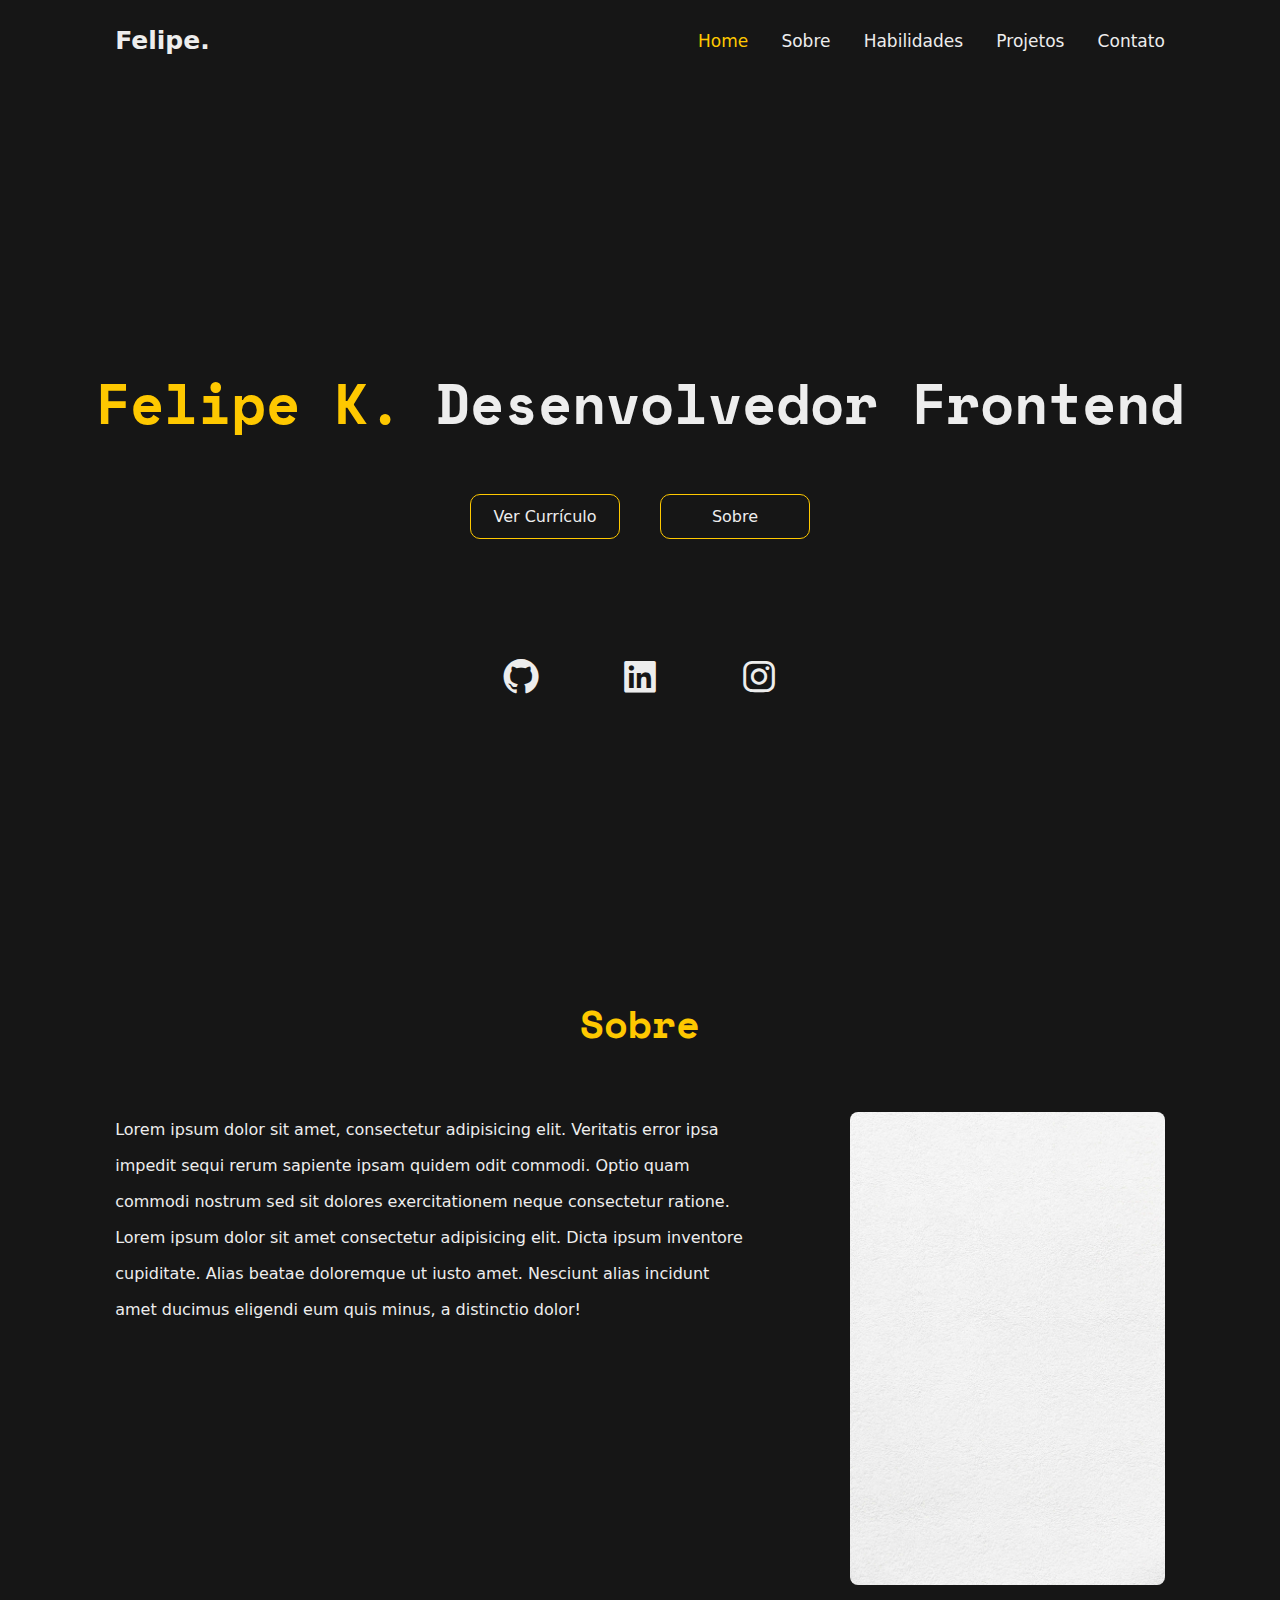
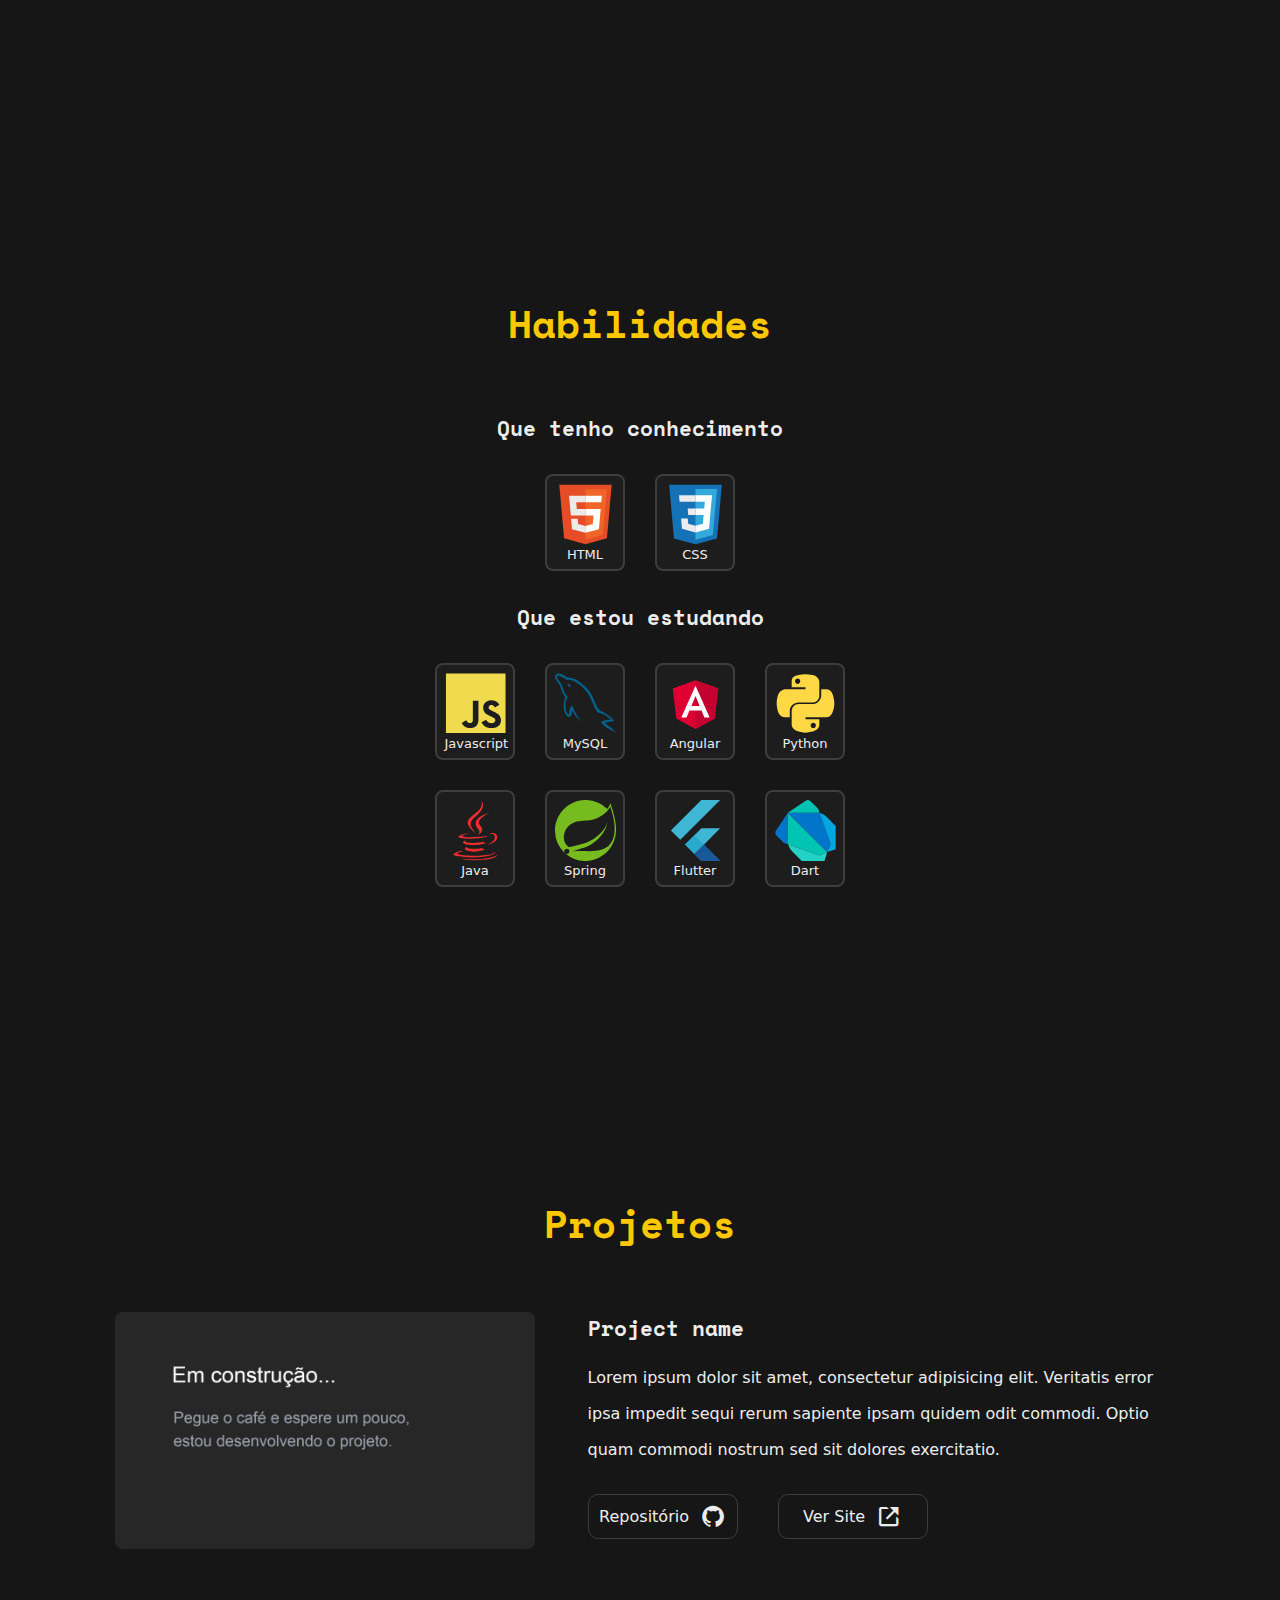
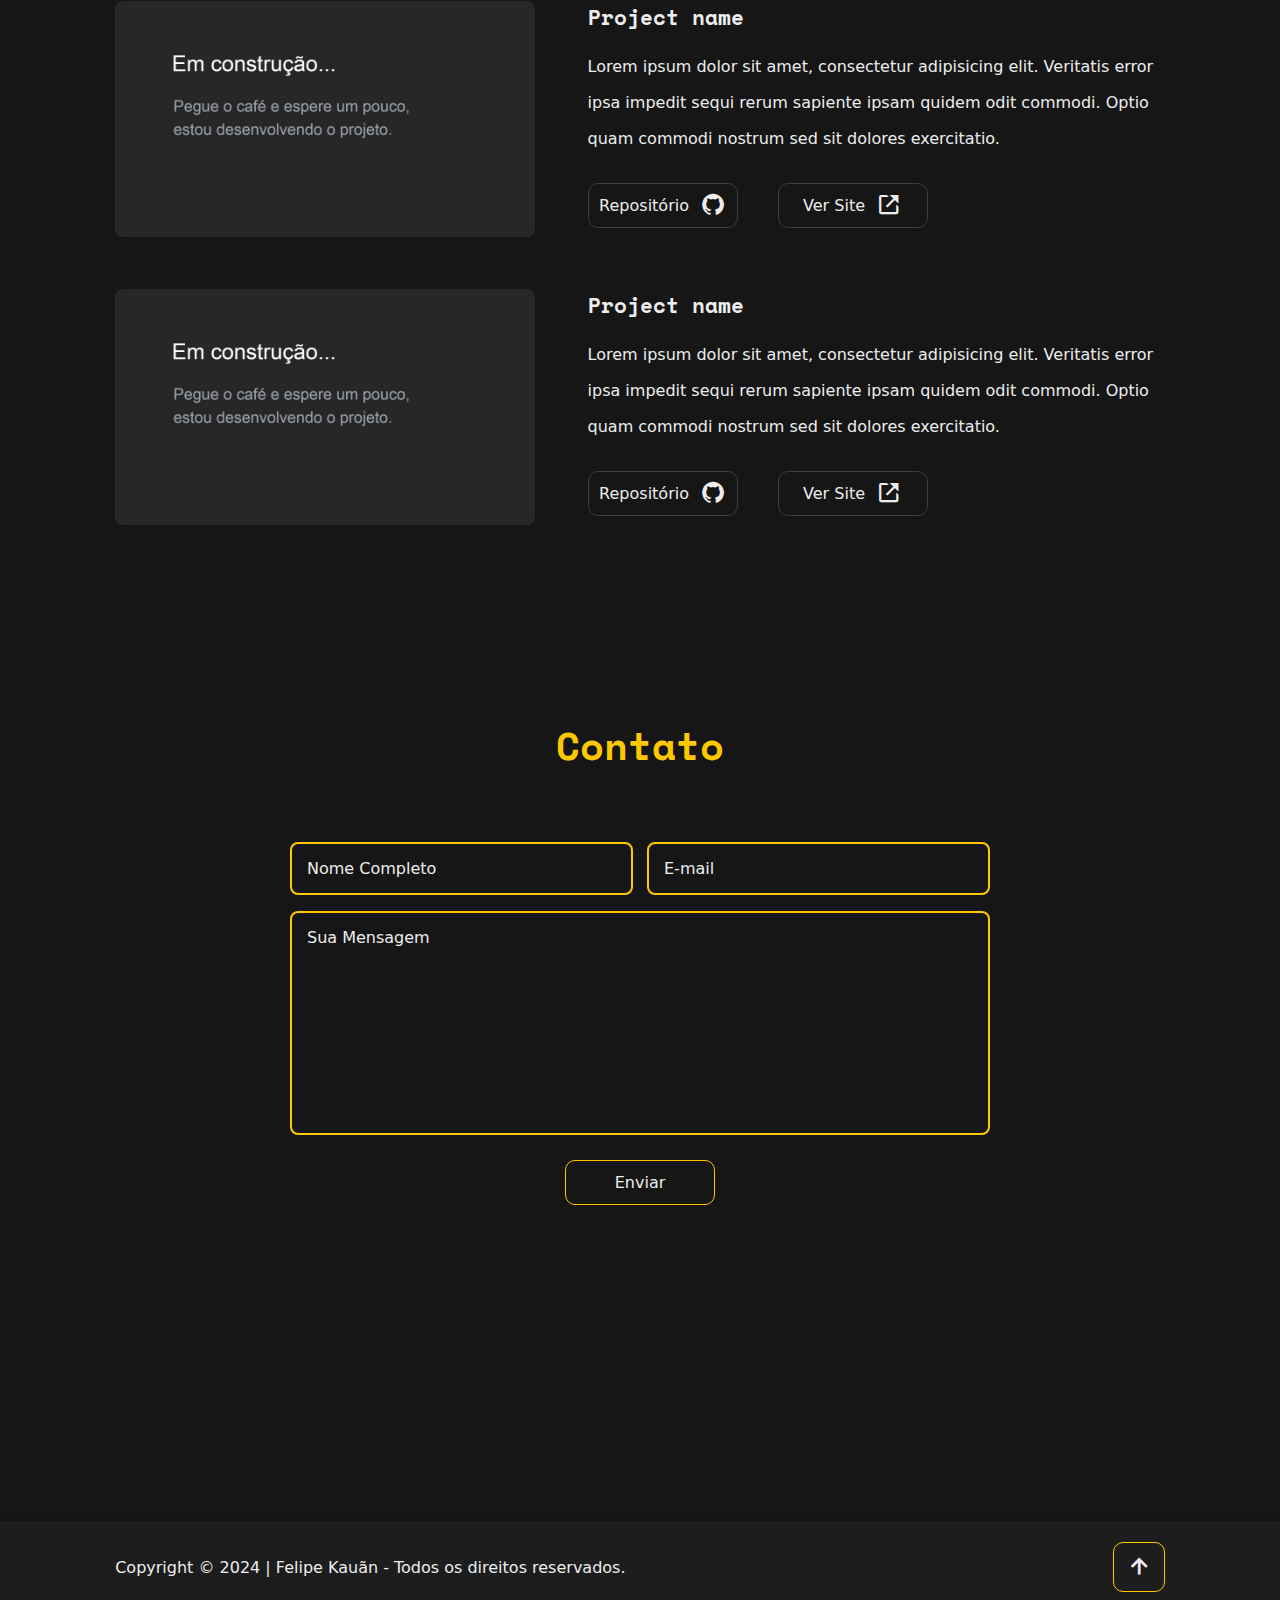
==== index.html @ ec0171f9 "I updated the projects section" ====
<!DOCTYPE html>
<html lang="pt-br">
<head>
    <meta charset="UTF-8">
    <meta name="viewport" content="width=device-width, initial-scale=1.0">
    <title>Felipe K. M. Guimarães</title>
    <link rel="stylesheet" href="styles/style.css">

    <!-- boxicons -->
    <link href='https://unpkg.com/boxicons@2.1.4/css/boxicons.min.css' rel='stylesheet'>
</head>
<body>
    <!-- header -->
    <header class="header">
        <a href="#" class="logo">Felipe.</a>

        <div class="bx bx-menu" id="menu-icon"></div>

        <nav class="navbar">
            <a href="#home" class="active">Home</a>
            <a href="#about">Sobre</a>
            <a href="#skills">Habilidades</a>
            <a href="#projects">Projetos</a>
            <a href="#contact">Contato</a>
        </nav>
    </header>

    <!-- home section -->
    <section class="home" id="home">
        <div class="home-container">          
            <h1><span>Felipe K.</span> Desenvolvedor Frontend</h1>

            <div class="btn-box">
                <a href="Currículo.pdf" class="btn" target="_blank">Ver Currículo</a>
                <a href="#about" class="btn">Sobre</a>
            </div>
        </div>

        <div class="home-sci">
            <a href="https://github.com/felipekauan1" target="_blank"><i class='bx bxl-github'></i></a>
            <a href="#"><i class='bx bxl-linkedin-square'></i></a>
            <a href="#"><i class='bx bxl-instagram'></i></a>
        </div>
    </section>

    <!-- about section -->
    <section class="about" id="about">
        <div class="about-container container">
            <h2 class="sub-title">Sobre</h2>
            <div class="about-content">
                <div class="about-text">
                    <p>Lorem ipsum dolor sit amet, consectetur adipisicing elit. Veritatis error ipsa impedit sequi rerum sapiente ipsam quidem odit commodi. Optio quam commodi nostrum sed sit dolores exercitationem neque consectetur ratione. Lorem ipsum dolor sit amet consectetur adipisicing elit. Dicta ipsum inventore cupiditate. Alias beatae doloremque ut iusto amet. Nesciunt alias incidunt amet ducimus eligendi eum quis minus, a distinctio dolor!  </p>
                </div>

                <div class="about-img">
                    <img src="images/about-img.jpg" alt="Minha Foto">
                </div>
            </div>
        </div>
    </section>

    <!-- skills section -->
    <section class="skills" id="skills">
        <div class="skills-container container">
            <h2 class="sub-title">Habilidades</h2>
            <div class="skills-content">
                <h3 class="sub-title-h3">Que tenho conhecimento</h3>
                
                <div class="skills-grid-1">
                    <div class="skills-cols">
                        <img src="icons/html5-original.svg" alt="Logo do HTML5" title="HTML5">
                        <p>HTML</p>
                    </div>

                    <div class="skills-cols">
                        <img src="icons/css3-original.svg" alt="Logo do CSS3" title="CSS3">
                        <p>CSS</p>
                    </div>
                </div>

                <h3 class="sub-title-h3">Que estou estudando</h3>

                <div class="skills-grid-2">
                    <div class="skills-cols">
                        <img src="icons/javascript-plain.svg" alt="Logo do Javascript" title="Javascript">
                        <p>Javascript</p>
                    </div>

                    <div class="skills-cols">
                        <img src="icons/mysql-original.svg" alt="Logo do MySQL" title="MySQL">
                        <p>MySQL</p>
                    </div>

                    <div class="skills-cols">
                        <img src="icons/angular-original.svg" alt="Logo do Angular" title="Angular">
                        <p>Angular</p>
                    </div>

                    <div class="skills-cols">
                        <img src="icons/python-plain.svg" alt="Logo do Python" title="Python">
                        <p>Python</p>
                    </div>

                    <div class="skills-cols">
                        <img src="icons/java-plain.svg" alt="Logo do Java" title="Java">
                        <p>Java</p>
                    </div>

                    <div class="skills-cols">
                        <img src="icons/spring-original.svg" alt="Logo do Spring" title="Spring">
                        <p>Spring</p>
                    </div>

                    <div class="skills-cols">
                        <img src="icons/flutter-original.svg" alt="Logo do Flutter" title="Flutter">
                        <p>Flutter</p>
                    </div>

                    <div class="skills-cols">
                        <img src="icons/dart-original.svg" alt="Logo do Dart" title="Dart">
                        <p>Dart</p>
                    </div>
                </div>
            </div>
        </div>
    </section>

    <!-- projects section -->
    <section class="projects" id="projects">
        <div class="projects-container container">
            <h2 class="sub-title">Projetos</h2>
            <div class="projects-content">
                <!-- project 1 -->
                <div class="project">
                    <div class="projects-img">
                        <img src="images/projects-img.jpg" alt="Imagens dos Projetos">
                    </div>

                    <div class="projects-text">
                        <h3 class="sub-title-h3">Project name</h3>

                        <p>Lorem ipsum dolor sit amet, consectetur adipisicing elit. Veritatis error ipsa impedit sequi rerum sapiente ipsam quidem odit commodi. Optio quam commodi nostrum sed sit dolores exercitatio.</p>

                        <div class="btn-box">
                            <a href="#" class="btn" target="_blank">Repositório<i class='bx bxl-github'></i></a>
                            <a href="#" class="btn">Ver Site<i class='bx bx-link-external'></i></a>
                        </div>
                    </div>
                </div>

                <!-- project 2 -->
                <div class="project">
                    <div class="projects-img">
                        <img src="images/projects-img.jpg" alt="Imagens dos Projetos">
                    </div>

                    <div class="projects-text">
                        <h3 class="sub-title-h3">Project name</h3>

                        <p>Lorem ipsum dolor sit amet, consectetur adipisicing elit. Veritatis error ipsa impedit sequi rerum sapiente ipsam quidem odit commodi. Optio quam commodi nostrum sed sit dolores exercitatio.</p>

                        <div class="btn-box">
                            <a href="#" class="btn" target="_blank">Repositório<i class='bx bxl-github'></i></a>
                            <a href="#" class="btn">Ver Site<i class='bx bx-link-external'></i></a>
                        </div>
                    </div>
                </div>

                <!-- project 3 -->
                <div class="project">
                    <div class="projects-img">
                        <img src="images/projects-img.jpg" alt="Imagens dos Projetos">
                    </div>

                    <div class="projects-text">
                        <h3 class="sub-title-h3">Project name</h3>

                        <p>Lorem ipsum dolor sit amet, consectetur adipisicing elit. Veritatis error ipsa impedit sequi rerum sapiente ipsam quidem odit commodi. Optio quam commodi nostrum sed sit dolores exercitatio.</p>

                        <div class="btn-box">
                            <a href="#" class="btn" target="_blank">Repositório<i class='bx bxl-github'></i></a>
                            <a href="#" class="btn">Ver Site<i class='bx bx-link-external'></i></a>
                        </div>
                    </div>
                </div>
            </div>
        </div>
    </section>

    <!-- contact section -->
    <section class="contact" id="contact">
        <div class="contact-container container">
            <h2 class="sub-title">Contato</h2>
            <div class="contact-content">
                <!-- form -->
                <form action="#">
                    <!-- input box -->
                    <div class="input-box">
                        <div class="input-field">
                            <input type="text" placeholder="Nome Completo" required>
                        </div>

                        <div class="input-field">
                            <input type="email" placeholder="E-mail" required>
                        </div>
                    </div>

                    <!-- text area field -->
                    <div class="textarea-field">
                        <textarea cols="30" rows="10" placeholder="Sua Mensagem" required></textarea>
                    </div>

                    <!-- btn box -->
                    <div class="btn-box">
                        <button type="submit" class="btn">Enviar</button>
                    </div>
                </form>
            </div>
        </div>
    </section>

    <!-- footer -->
    <footer class="footer">
        <div class="footer-text">
            <p>Copyright &copy; 2024 | <a href="https://github.com/felipekauan1" target="_blank">Felipe Kauãn</a> - Todos os direitos reservados.</p>
        </div>

        <div class="btn-box">
            <a href="#home" class="btn"><i class='bx bx-up-arrow-alt'></i></a>
        </div>
    </footer>

    <script src="js/script.js"></script>
</body>
</html>
---- styles/style.css ----
@import url('https://fonts.googleapis.com/css2?family=Space+Mono:ital,wght@0,400;0,700;1,400;1,700&display=swap');

* {
    margin: 0;
    padding: 0;
    box-sizing: border-box;
    text-decoration: none;
    border: none;
    outline: none;
    scroll-behavior: smooth;
    font-family: system-ui, -apple-system, BlinkMacSystemFont, 'Segoe UI', Roboto, Oxygen, Ubuntu, Cantarell, 'Open Sans', 'Helvetica Neue', sans-serif;
}

:root {
    --bg-color: #161616;
    --sc-color: #1d1d1d;
    --text-color: #ededed;
    --main-color: #fec800;
}

/* html */
html {
    font-size: 62.5%;
    overflow-x: hidden;
}

/* body */
body {
    background: var(--bg-color);
    color: var(--text-color);
}

/* header */
header {
    position: fixed;
    top: 0;
    left: 0;
    width: 100%;
    padding: 2.6rem 9%;
    background-color: var(--bg-color);
    display: flex;
    justify-content: space-between;
    align-items: center;
    z-index: 100;
}

.logo {
    font-size: 2.5rem;
    color: var(--text-color);
    font-weight: 700;
}

.navbar a {
    font-size: 1.7rem;
    color: var(--text-color);
    font-weight: 500;
    margin-left: 3rem;
}

.navbar a:hover,
.navbar a.active {
    color: var(--main-color);
}

#menu-icon {
    font-size: 3.6rem;
    color: var(--text-color);
    cursor: pointer;
    display: none;
}

section {
    min-height: 100vh;
    display: flex;
    align-items: center;
    justify-content: center;
    flex-direction: column;
    padding: 0 9%;
}

.container {
    width: 100%;
    min-height: 100vh;
    padding: 9% 0;
}

/* home section */
.home-container {
    display: flex;
    align-items: center;
    justify-content: center;
    flex-direction: column;
    gap: 5rem;
    width: 100%;
    height: 100vh;
}

.home-container h1 {
    font-size: 5.6rem;
    font-family: "Space Mono", monospace;
    font-weight: 700;
    white-space: nowrap;
}

.home-container h1 span {
    font-family: "Space Mono", monospace;
    color: var(--main-color);
}

.btn-box {
    position: relative;
    display: flex;
    justify-content: space-between;
    width: 34rem;
    height: 4.5rem;
}

.btn-box .btn {
    position: relative;
    display: inline-flex;
    justify-content: center;
    align-items: center;
    width: 15rem;
    height: 100%;
    border: 1px solid var(--main-color);
    border-radius: 1rem;
    color: var(--text-color);
    font-weight: 400;
    font-size: 1.6rem;
}

.btn-box .btn:hover {
    background: var(--main-color);
}

.home-sci {
    position: absolute;
    bottom: 22.5%;
    width: 28rem;
    display: flex;
    justify-content: space-between;
}

.home-sci a i {
    font-size: 4.2rem;
    color: var(--text-color);
}

.home-sci a i:hover {
    color: var(--main-color);
}

.sub-title {
    font-size: 3.9rem;
    font-family: "Space Mono", monospace;
    text-align: center;
    margin-bottom: 6rem;
    color: var(--main-color);
}

/* about section */
.about-container {
    height: 100vh;
}

.about-content {
    display: flex;
    justify-content: space-between;
}

.about-text {
    flex-basis: 60%;
}

.about-text p {
    font-size: 1.6rem;
    font-weight: 300;
    line-height: 3.6rem;
}

.about-img {
    flex-basis: 30%;
}

.about-img img {
    width: 100%;
    border-radius: .8rem;
}

.sub-title-h3 {
    font-family: "Space Mono", monospace;
    font-size: 2.1rem;
    font-weight: 600;
    text-align: center;
}

/* skills section */
.skills-container {
    height: 100vh;
}

.skills-content {
    display: flex;
    align-items: center;
    flex-direction: column;
    gap: 3rem;
}

.skills-grid-1 {
    display: grid;
    grid-template-columns: repeat(2, 1fr);
    gap: 3rem;
}

.skills-grid-2 {
    display: grid;
    grid-template-columns: repeat(4, 1fr);
    gap: 3rem;
}

.skills-cols {
    background: var(--sc-color);
    border: 2px solid #3d3d3d;
    border-radius: .8rem;
    width: 8rem;
    padding: .75rem;
}

.skills-cols p {
    font-size: 1.3rem;
    font-weight: 500;
    text-align: center;
}

/* projects section */
.projects-content {
    display: flex;
    align-items: center;
    flex-direction: column;
    gap: 5rem;
}

.project {
    display: flex;
    justify-content: space-between;
}

.projects-img {
    flex-basis: 40%;
}

.projects-img img {
    width: 100%;
    border-radius: .8rem;
}

.projects-text {
    flex-basis: 55%;
}

.projects-text .sub-title-h3 {
    text-align: left;
    margin-bottom: 1.6rem;
}

.projects-text p {
    font-size: 1.6rem;
    font-weight: 300;
    line-height: 3.6rem;
    margin-bottom: 2.6rem;
}

.projects-text .btn-box .btn {
    border: 1px solid #3d3d3d;
    border-radius: 1rem;
}

.projects-text .btn-box .btn:hover {
    background: var(--sc-color);
    color: var(--main-color);
}

.projects-text .btn-box i {
    font-size: 2.6rem;
    margin-left: 1.1rem;
}

/* contact section */
.contact-container {
    height: 100vh;
}

.contact-content form {
    max-width: 70rem;
    margin: 0 auto;
    text-align: center;
}

.contact-content form .input-box {
    position: relative;
    display: flex;
    justify-content: space-between;
    flex-wrap: wrap;
}

.contact-content form .input-box .input-field {
    position: relative;
    width: 49%;
    margin: .8rem 0;
}

.contact-content form .input-box .input-field input,
.contact-content form .textarea-field textarea {
    width: 100%;
    height: 100%;
    padding: 1.5rem;
    font-size: 1.6rem;
    color: var(--text-color);
    background: transparent;
    border-radius: .8rem;
    border: .2rem solid var(--main-color);
}

.contact-content form .input-box .input-field input::placeholder,
.contact-content form .textarea-field textarea::placeholder {
    color: var(--text-color);
}

.contact-content form .textarea-field {
    position: relative;
    margin: .8rem 0 2.5rem;
    display: flex;
}

.contact-content form .textarea-field textarea {
    resize: none;
}

.contact-content form .btn-box {
    width: 15rem;
    margin: 0 auto;
}

.contact-content form .btn-box .btn {
    background: transparent;
    color: var(--text-color);
    cursor: pointer;
}

.contact-content form .btn-box .btn:hover {
    background: var(--main-color);
}

/* footer */
.footer {
    background: var(--sc-color);
    display: flex;
    justify-content: space-between;
    align-items: center;
    flex-wrap: wrap;
    padding: 2.1rem 9%;
    box-shadow: 0 .5rem 1rem #00000033;
}

.footer .footer-text p {
    font-size: 1.6rem;
}

.footer .footer-text p a {
    color: var(--text-color);
}

.footer .footer-text p a:hover {
    text-decoration: underline;
}

.footer .btn-box {
    width: 5.2rem;
    height: 5rem;
}

.footer .btn-box .btn {
    width: 5.2rem;
}

.footer .btn-box .btn i {
    font-size: 3rem;
}

/* breakpoints */
@media (max-width: 1200px) {
    /* html */
    html {
        font-size: 55%;
    }
}

@media (max-width: 1080px) {
    /* container */
    .container {
        padding: 14% 0;
    }

    /* home section */
    .home-container {
        gap: 6.8rem;
    }
    
    .home-container h1 {
        font-size: 4rem;
    }

    /* about section */
    .about-img {
        flex-basis: 35%;
    }
}

@media (max-width: 991px) {
    /* header */
    .header {
        padding: 2rem 4%;
    }

    /* section */
    section {
        padding: 0 4%; 
    }

    /* footer */
    .footer {
        padding: 1.9rem 4%;
    }
}

@media (max-width: 768px) {
    /* header */
    .navbar {
       position: absolute; 
       top: 100%;
       left: -100%;
       width: 100%;
       padding: 1rem 4%;
       background-color: var(--bg-color);
       box-shadow: 0 .5rem 1rem #00000033;
    }

    .navbar.active {
        left: 0;
    }

    .navbar a {
        display: block;
        font-size: 2.3rem;
        margin: 3rem 0;
        text-align: center;
    }

    #menu-icon {
        display: block;
    }

    /* home section */
    .home-container h1 {
        text-align: center;
        white-space: wrap;
    }

    .home-sci {
        bottom: 19%;
    }

    /* about section */
    .about-container {
        height: auto;
    }

    .about-content {
        flex-direction: column-reverse;
        gap: 4rem;
    }

    .about-text {
        padding: 0 3.6rem;
    }

    .about-text p {
        text-align: center;
        font-size: 1.8rem;
    }
    
    .about-img {
        display: flex;
        justify-content: center;
    }

    .about-img img {
        width: 70%;
    }

    /* projects section */
    .projects-content {
        gap: 10rem;
    }

    .project {
        flex-direction: column;
        gap: 3rem;
    }

    .projects-img {
        display: flex;
        justify-content: center;
    }
    
    .projects-img img {
        width: 65%;
    }
    
    .projects-text {
        display: flex;
        align-items: center;
        flex-direction: column;
        padding: 0 3.6rem;
    }

    .projects-text .sub-title-h3 {
        text-align: center;
    }

    .projects-text p {
        font-size: 1.8rem;
        text-align: center;
    }

    .projects-text .btn-box {
        flex-direction: column;
        width: 15rem;
        height: 10.5rem;
    }
    
    .projects-text .btn-box .btn {
        width: 100%;
        height: 4.5rem;
    }
}

@media (max-width: 520px) {
    /* home section */
    .home-container .btn-box {
        flex-direction: column;
        width: 15rem;
        height: 11.8rem;
    }

    .home-container .btn-box .btn {
        width: 100%;
        height: 4.5rem;
    }

    .home-sci {
        bottom: 10%;
        width: 24.5rem;
    }

    /* contact section */
    .contact-content form .input-box .input-field {
        width: 100%;
    }

    /* footer */
    .footer {
        flex-direction: column-reverse;
        gap: 2rem;
    }
}

@media (max-width: 411px) {
    /* skills section */
    .skills-grid-1 {
        gap: 1.1rem;
    }

    .skills-grid-2 {
        gap: 1.1rem;
    }

    .skills-cols {
        width: 7rem;
    }

    .skills-cols p {
        font-size: 1.2rem;
    }
}

@media (max-width: 360px) {
    /* skills section */
    .skills-grid-2 {
        grid-template-columns: repeat(2, 1fr);
    }

    .skills-cols {
        width: 6rem;
    }

    .skills-cols p {
        font-size: 1rem;
    }
}
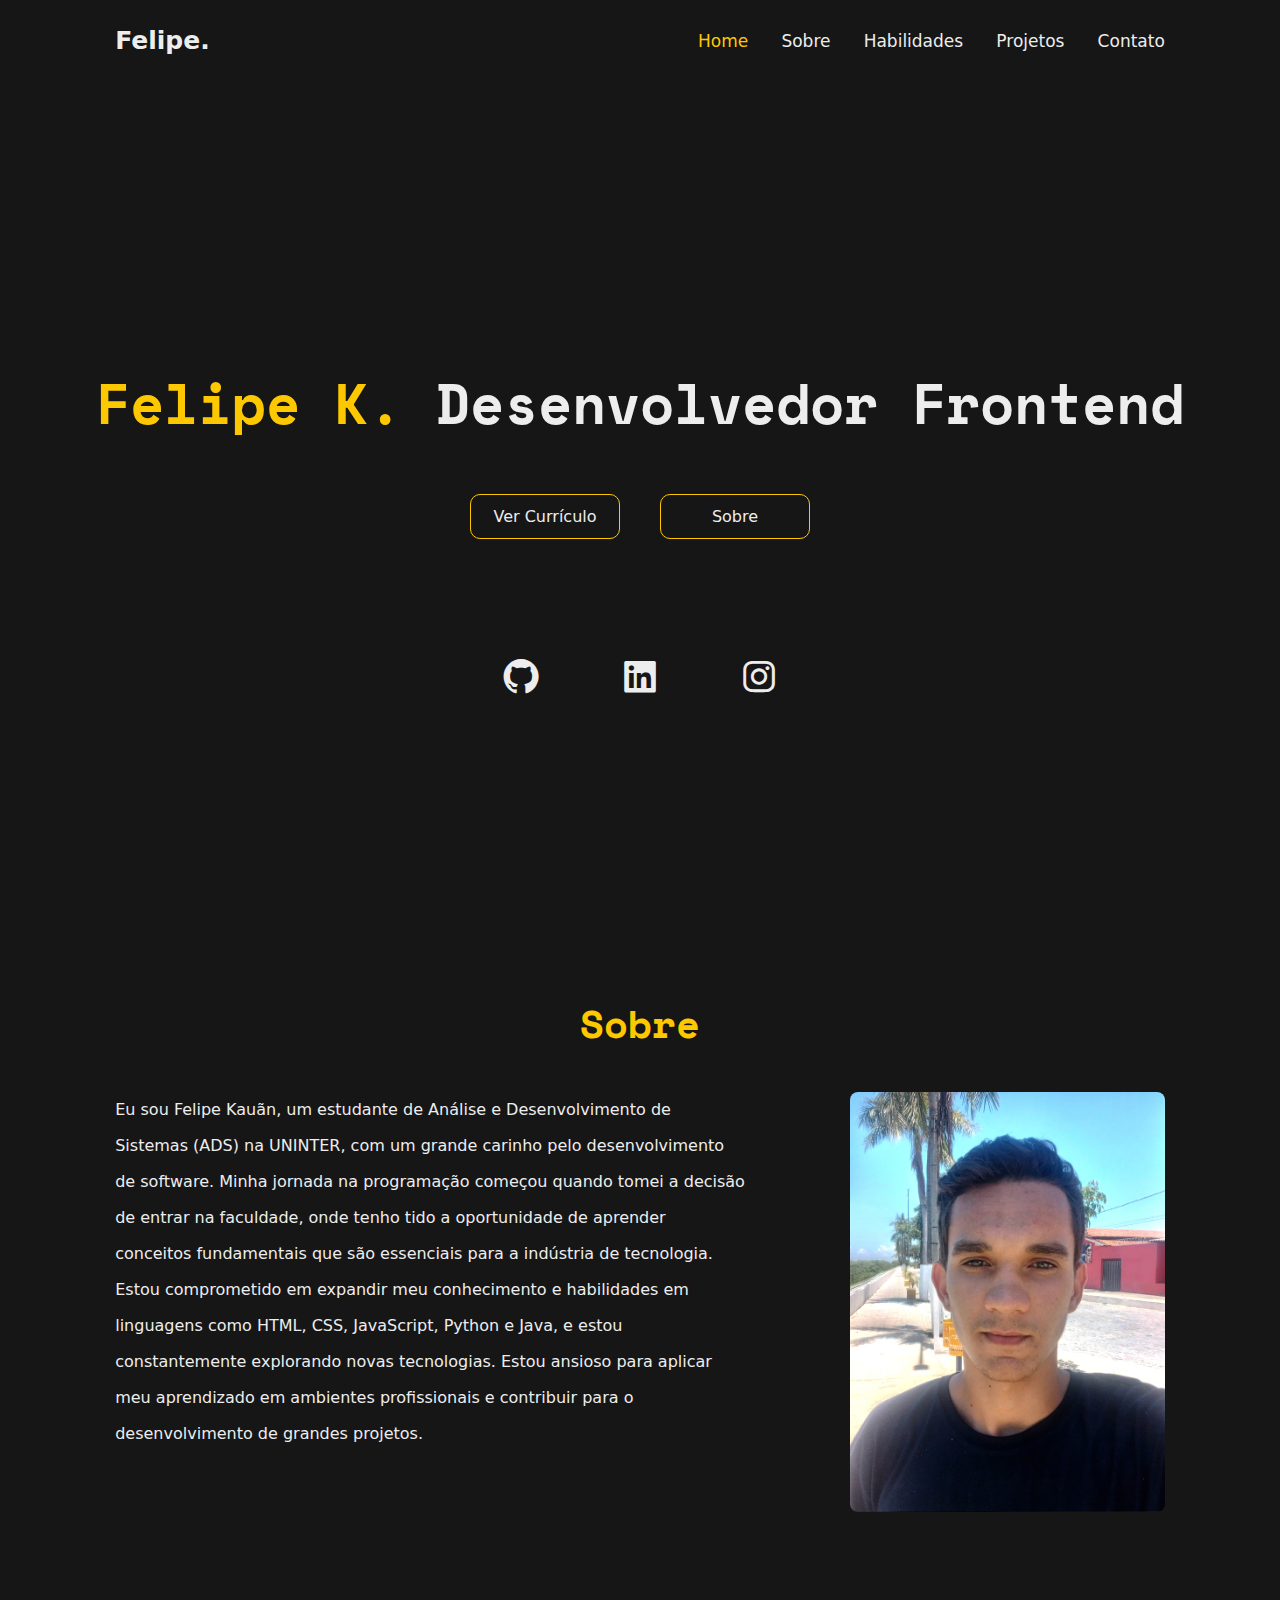
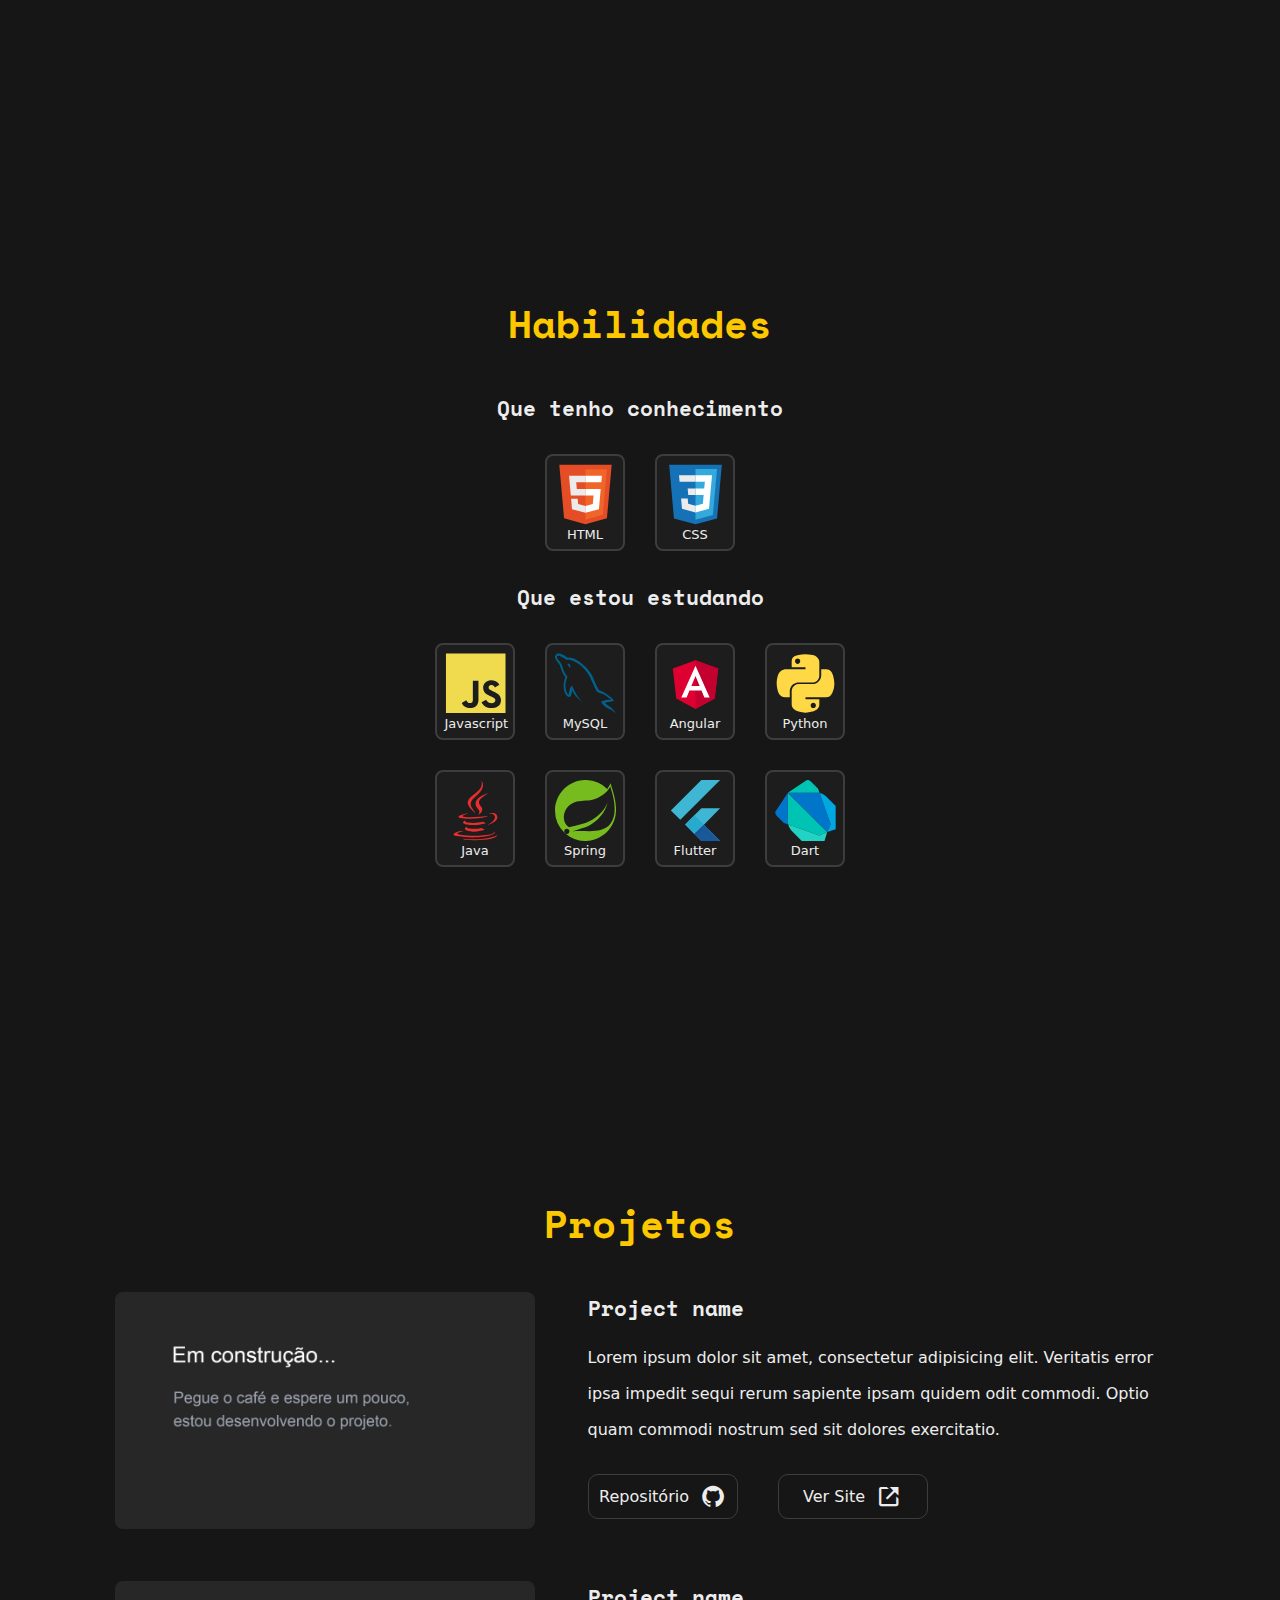
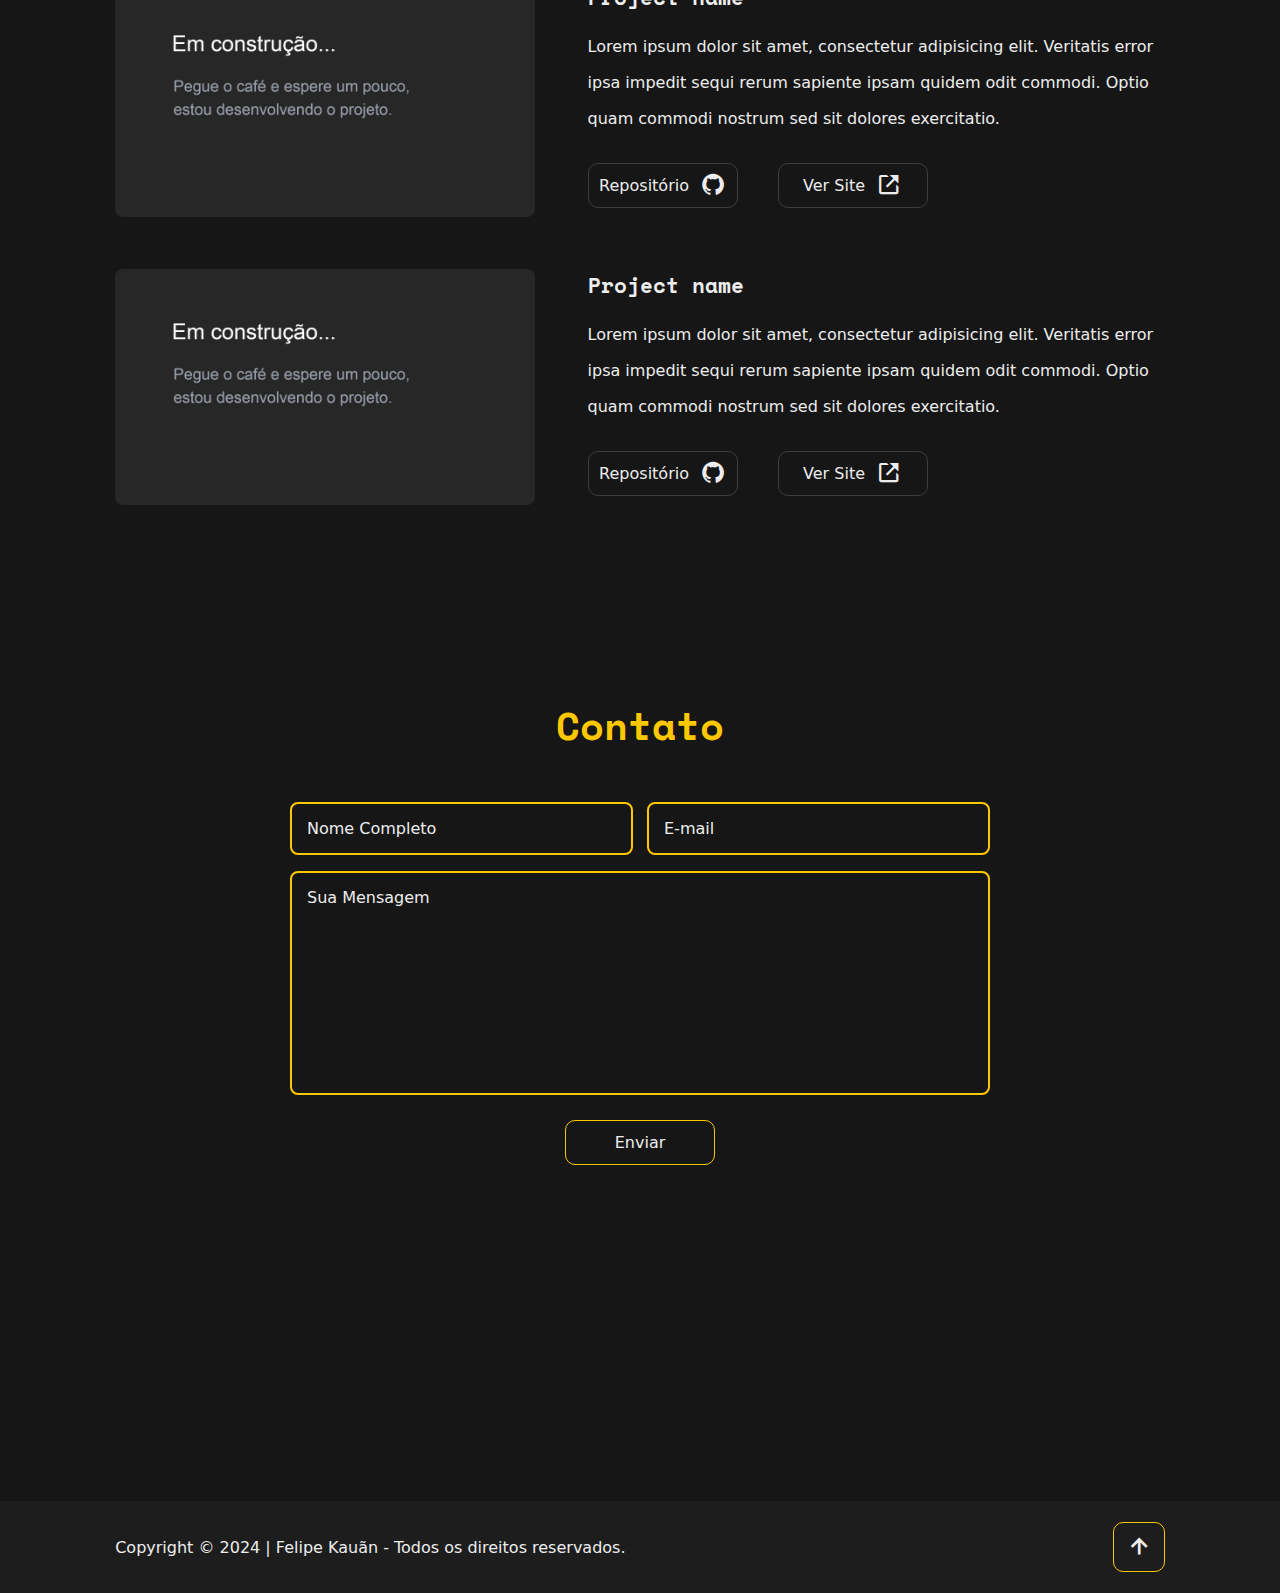
==== commit 4d886670: "I updated the about section" ====
--- a/index.html
+++ b/index.html
@@ -49,7 +49,7 @@
             <h2 class="sub-title">Sobre</h2>
             <div class="about-content">
                 <div class="about-text">
-                    <p>Lorem ipsum dolor sit amet, consectetur adipisicing elit. Veritatis error ipsa impedit sequi rerum sapiente ipsam quidem odit commodi. Optio quam commodi nostrum sed sit dolores exercitationem neque consectetur ratione. Lorem ipsum dolor sit amet consectetur adipisicing elit. Dicta ipsum inventore cupiditate. Alias beatae doloremque ut iusto amet. Nesciunt alias incidunt amet ducimus eligendi eum quis minus, a distinctio dolor!  </p>
+                    <p>Eu sou Felipe Kauãn, um estudante de Análise e Desenvolvimento de Sistemas (ADS) na UNINTER, com um grande carinho pelo desenvolvimento de software. Minha jornada na programação começou quando tomei a decisão de entrar na faculdade, onde tenho tido a oportunidade de aprender conceitos fundamentais que são essenciais para a indústria de tecnologia. Estou comprometido em expandir meu conhecimento e habilidades em linguagens como HTML, CSS, JavaScript, Python e Java, e estou constantemente explorando novas tecnologias. Estou ansioso para aplicar meu aprendizado em ambientes profissionais e contribuir para o desenvolvimento de grandes projetos.</p>
                 </div>
 
                 <div class="about-img">
--- a/styles/style.css
+++ b/styles/style.css
@@ -154,7 +154,7 @@
     font-size: 3.9rem;
     font-family: "Space Mono", monospace;
     text-align: center;
-    margin-bottom: 6rem;
+    margin-bottom: 4rem;
     color: var(--main-color);
 }
 
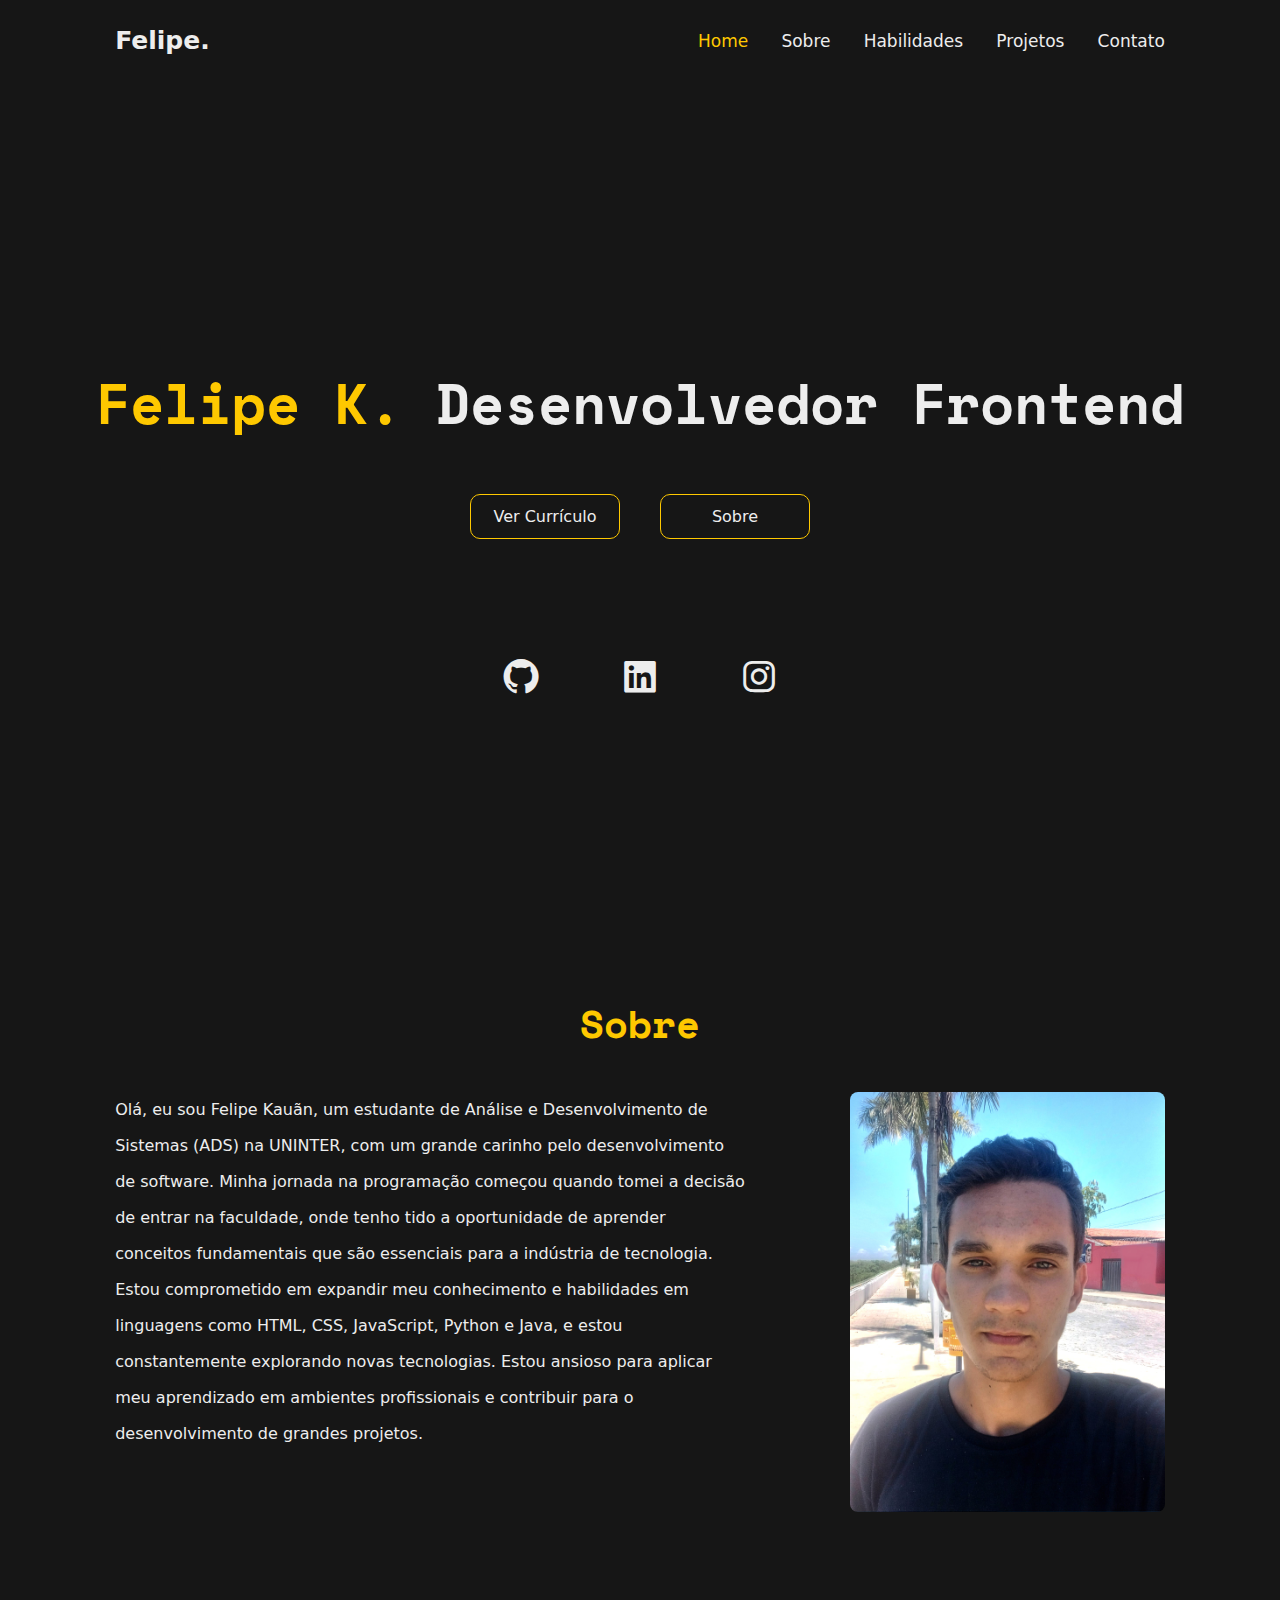
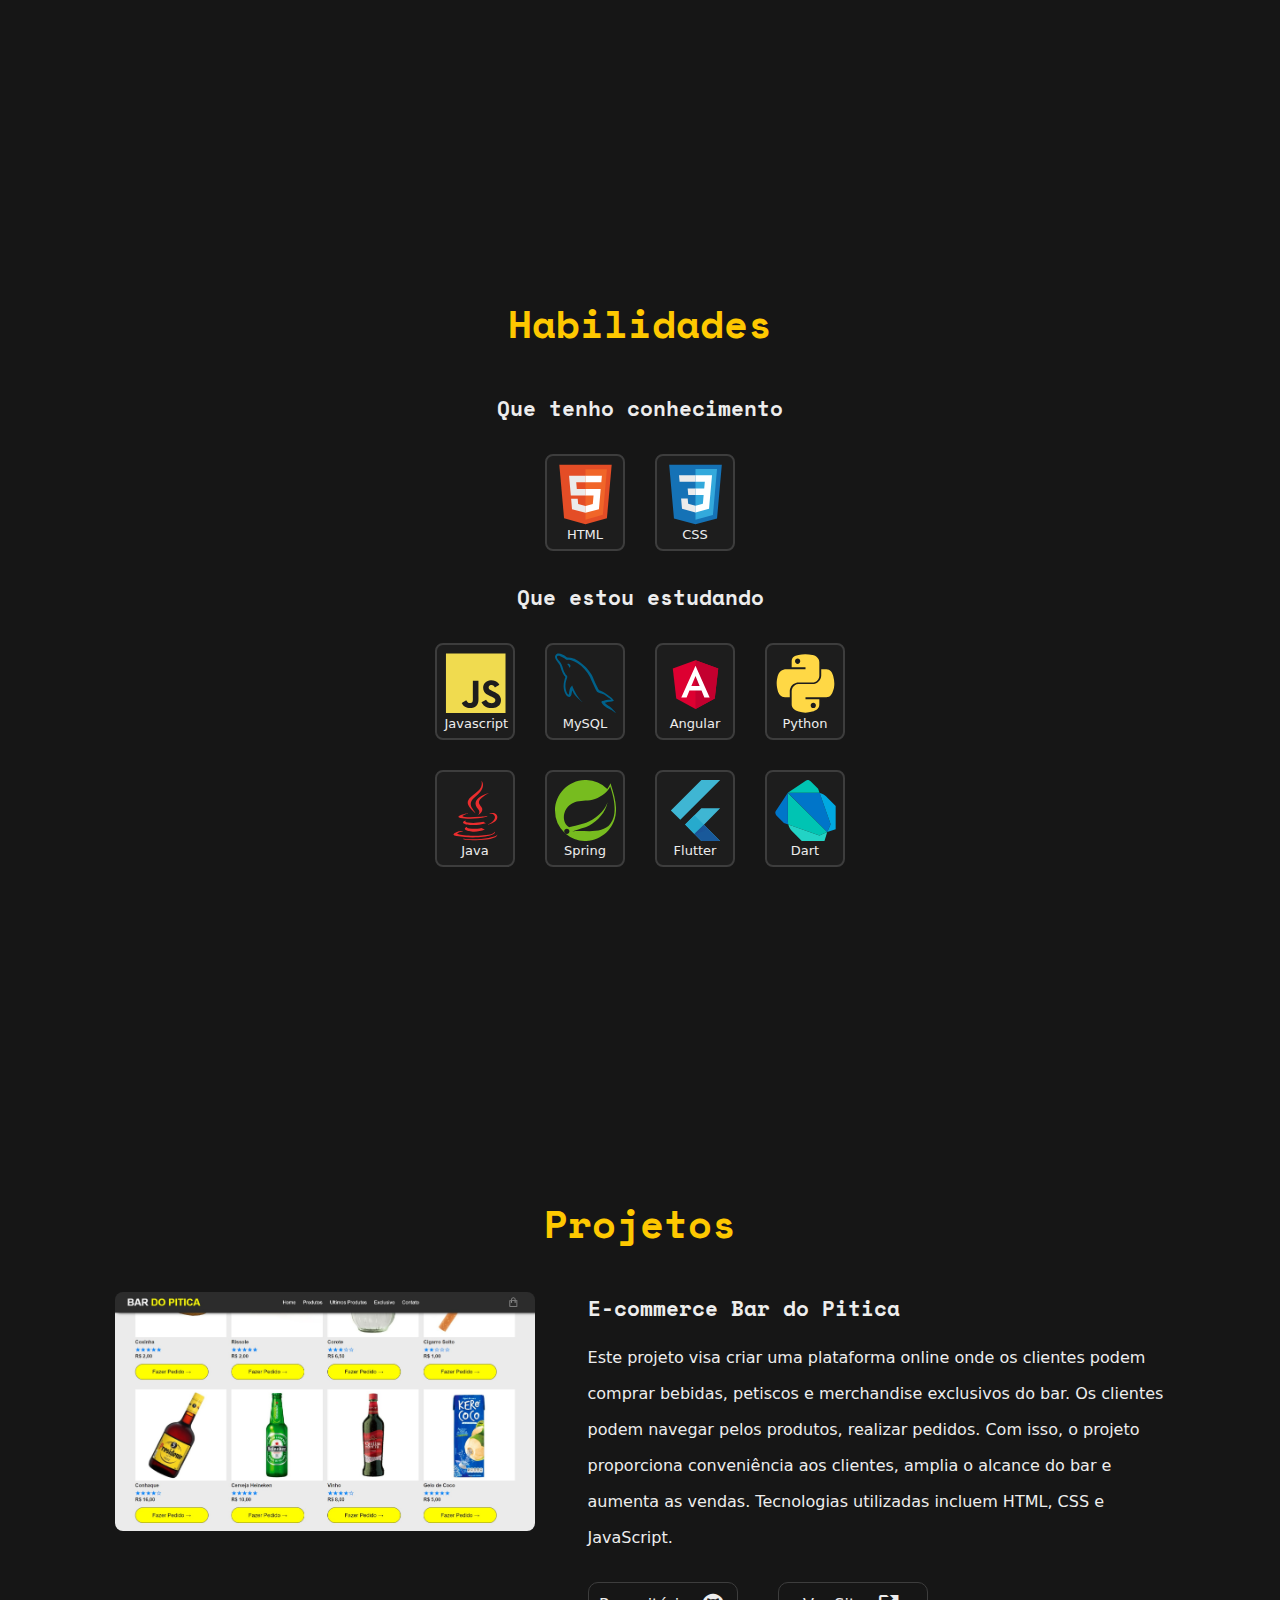
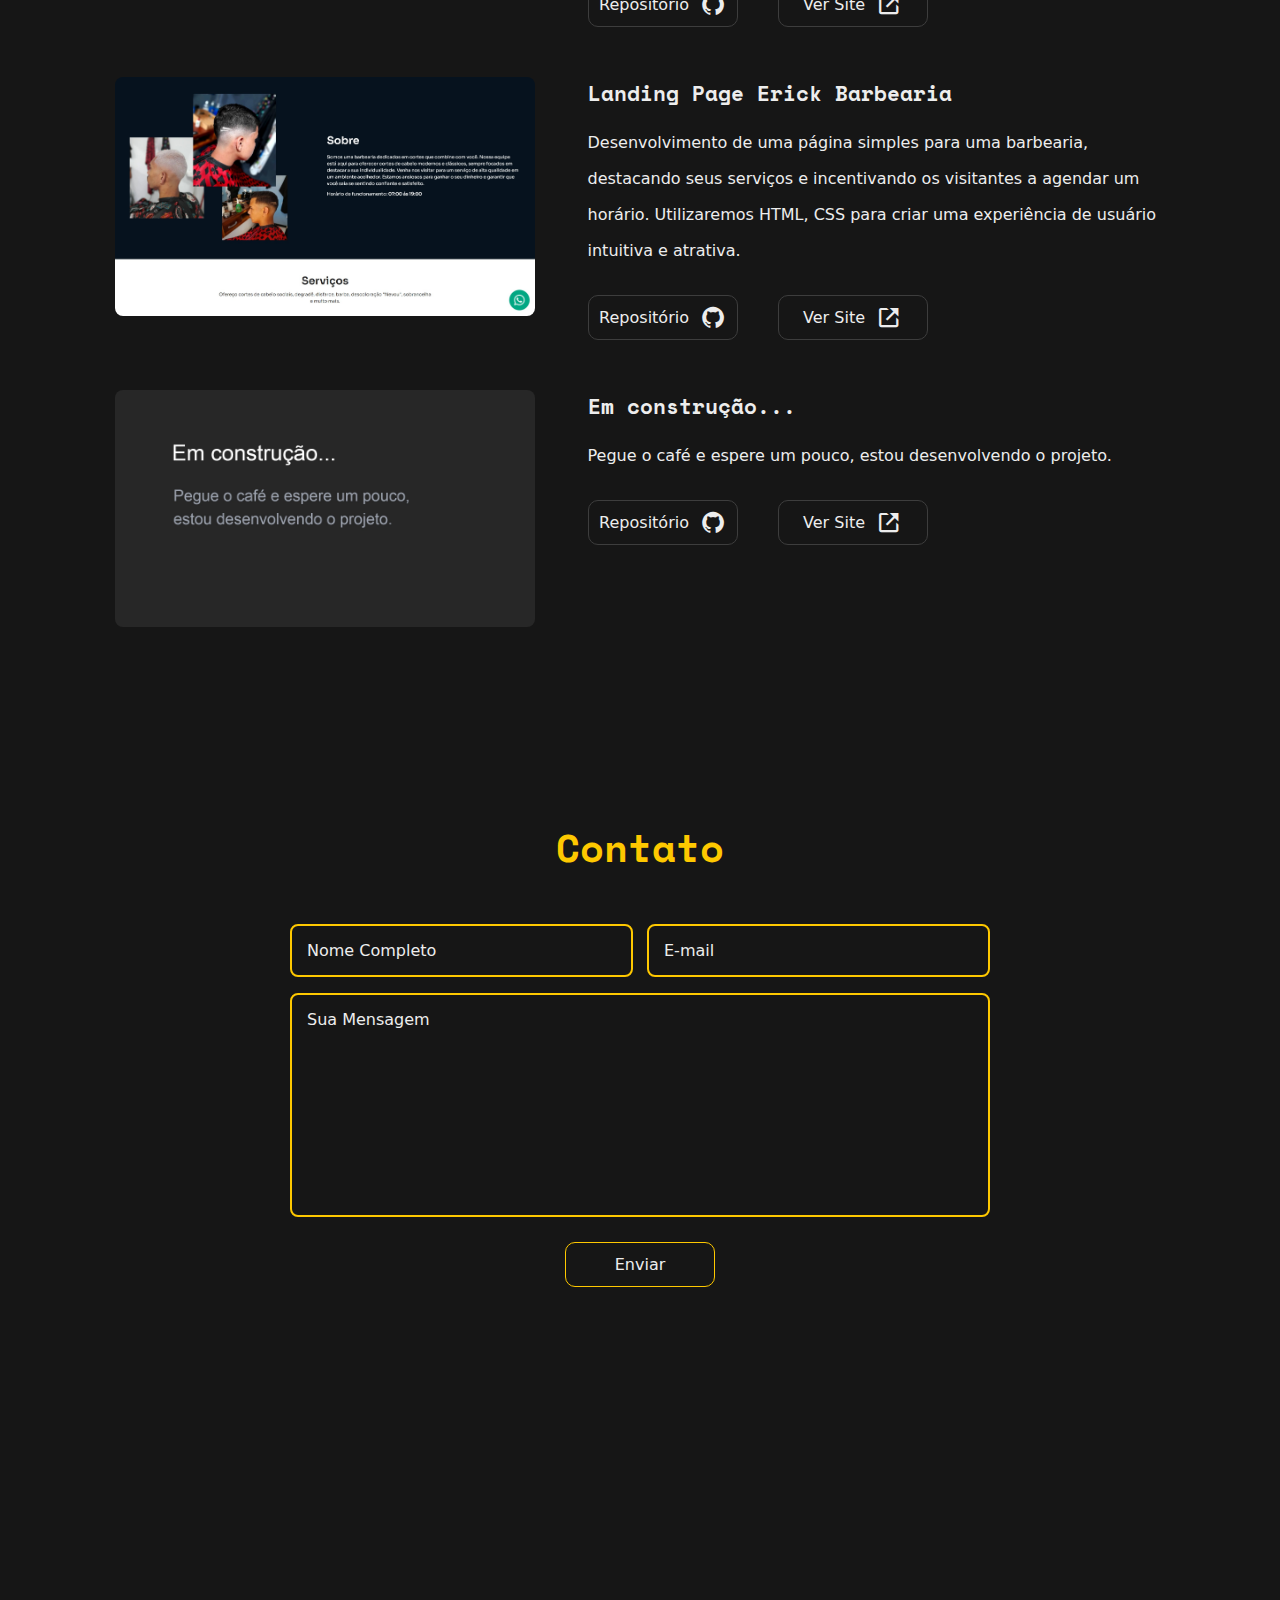
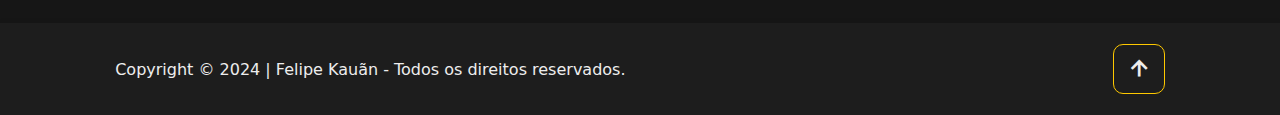
==== commit df0c7d0a: "I updated the projects section" ====
--- a/index.html
+++ b/index.html
@@ -49,7 +49,7 @@
             <h2 class="sub-title">Sobre</h2>
             <div class="about-content">
                 <div class="about-text">
-                    <p>Eu sou Felipe Kauãn, um estudante de Análise e Desenvolvimento de Sistemas (ADS) na UNINTER, com um grande carinho pelo desenvolvimento de software. Minha jornada na programação começou quando tomei a decisão de entrar na faculdade, onde tenho tido a oportunidade de aprender conceitos fundamentais que são essenciais para a indústria de tecnologia. Estou comprometido em expandir meu conhecimento e habilidades em linguagens como HTML, CSS, JavaScript, Python e Java, e estou constantemente explorando novas tecnologias. Estou ansioso para aplicar meu aprendizado em ambientes profissionais e contribuir para o desenvolvimento de grandes projetos.</p>
+                    <p>Olá, eu sou <strong>Felipe Kauãn</strong>, um estudante de Análise e Desenvolvimento de Sistemas (ADS) na UNINTER, com um grande carinho pelo desenvolvimento de software. Minha jornada na programação começou quando tomei a decisão de entrar na faculdade, onde tenho tido a oportunidade de aprender conceitos fundamentais que são essenciais para a indústria de tecnologia. Estou comprometido em expandir meu conhecimento e habilidades em linguagens como <strong>HTML, CSS, JavaScript, Python e Java</strong>, e estou constantemente explorando novas tecnologias. Estou ansioso para aplicar meu aprendizado em ambientes profissionais e contribuir para o desenvolvimento de grandes projetos.</p>
                 </div>
 
                 <div class="about-img">
@@ -133,17 +133,17 @@
                 <!-- project 1 -->
                 <div class="project">
                     <div class="projects-img">
-                        <img src="images/projects-img.jpg" alt="Imagens dos Projetos">
+                        <img src="images/project-img-1.jpg" alt="Imagem do E-commerce Bar do Pitica">
                     </div>
 
                     <div class="projects-text">
-                        <h3 class="sub-title-h3">Project name</h3>
-
-                        <p>Lorem ipsum dolor sit amet, consectetur adipisicing elit. Veritatis error ipsa impedit sequi rerum sapiente ipsam quidem odit commodi. Optio quam commodi nostrum sed sit dolores exercitatio.</p>
+                        <h3 class="sub-title-h3">E-commerce Bar do Pitica</h3>
+
+                        <p>Este projeto visa criar uma plataforma online onde os clientes podem comprar bebidas, petiscos e merchandise exclusivos do bar. Os clientes podem navegar pelos produtos, realizar pedidos. Com isso, o projeto proporciona conveniência aos clientes, amplia o alcance do bar e aumenta as vendas. Tecnologias utilizadas incluem HTML, CSS e JavaScript.</p>
 
                         <div class="btn-box">
-                            <a href="#" class="btn" target="_blank">Repositório<i class='bx bxl-github'></i></a>
-                            <a href="#" class="btn">Ver Site<i class='bx bx-link-external'></i></a>
+                            <a href="https://github.com/felipekauan1/bar-do-pitica" class="btn" target="_blank">Repositório<i class='bx bxl-github'></i></a>
+                            <a href="https://bardopitica.vercel.app/" class="btn" target="_blank">Ver Site<i class='bx bx-link-external'></i></a>
                         </div>
                     </div>
                 </div>
@@ -151,17 +151,17 @@
                 <!-- project 2 -->
                 <div class="project">
                     <div class="projects-img">
-                        <img src="images/projects-img.jpg" alt="Imagens dos Projetos">
+                        <img src="images/project-img-2.jpg" alt="Imagem da Landing Page Erick Barbearia">
                     </div>
 
                     <div class="projects-text">
-                        <h3 class="sub-title-h3">Project name</h3>
-
-                        <p>Lorem ipsum dolor sit amet, consectetur adipisicing elit. Veritatis error ipsa impedit sequi rerum sapiente ipsam quidem odit commodi. Optio quam commodi nostrum sed sit dolores exercitatio.</p>
+                        <h3 class="sub-title-h3">Landing Page Erick Barbearia</h3>
+
+                        <p>Desenvolvimento de uma página simples para uma barbearia, destacando seus serviços e incentivando os visitantes a agendar um horário. Utilizaremos HTML, CSS para criar uma experiência de usuário intuitiva e atrativa.</p>
 
                         <div class="btn-box">
-                            <a href="#" class="btn" target="_blank">Repositório<i class='bx bxl-github'></i></a>
-                            <a href="#" class="btn">Ver Site<i class='bx bx-link-external'></i></a>
+                            <a href="https://github.com/felipekauan1/projeto-barbearia" class="btn" target="_blank">Repositório<i class='bx bxl-github'></i></a>
+                            <a href="https://erickbarbearia.vercel.app/" class="btn" target="_blank">Ver Site<i class='bx bx-link-external'></i></a>
                         </div>
                     </div>
                 </div>
@@ -173,13 +173,13 @@
                     </div>
 
                     <div class="projects-text">
-                        <h3 class="sub-title-h3">Project name</h3>
-
-                        <p>Lorem ipsum dolor sit amet, consectetur adipisicing elit. Veritatis error ipsa impedit sequi rerum sapiente ipsam quidem odit commodi. Optio quam commodi nostrum sed sit dolores exercitatio.</p>
+                        <h3 class="sub-title-h3">Em construção...</h3>
+
+                        <p>Pegue o café e espere um pouco, estou desenvolvendo o projeto.</p>
 
                         <div class="btn-box">
                             <a href="#" class="btn" target="_blank">Repositório<i class='bx bxl-github'></i></a>
-                            <a href="#" class="btn">Ver Site<i class='bx bx-link-external'></i></a>
+                            <a href="#" class="btn" target="_blank">Ver Site<i class='bx bx-link-external'></i></a>
                         </div>
                     </div>
                 </div>
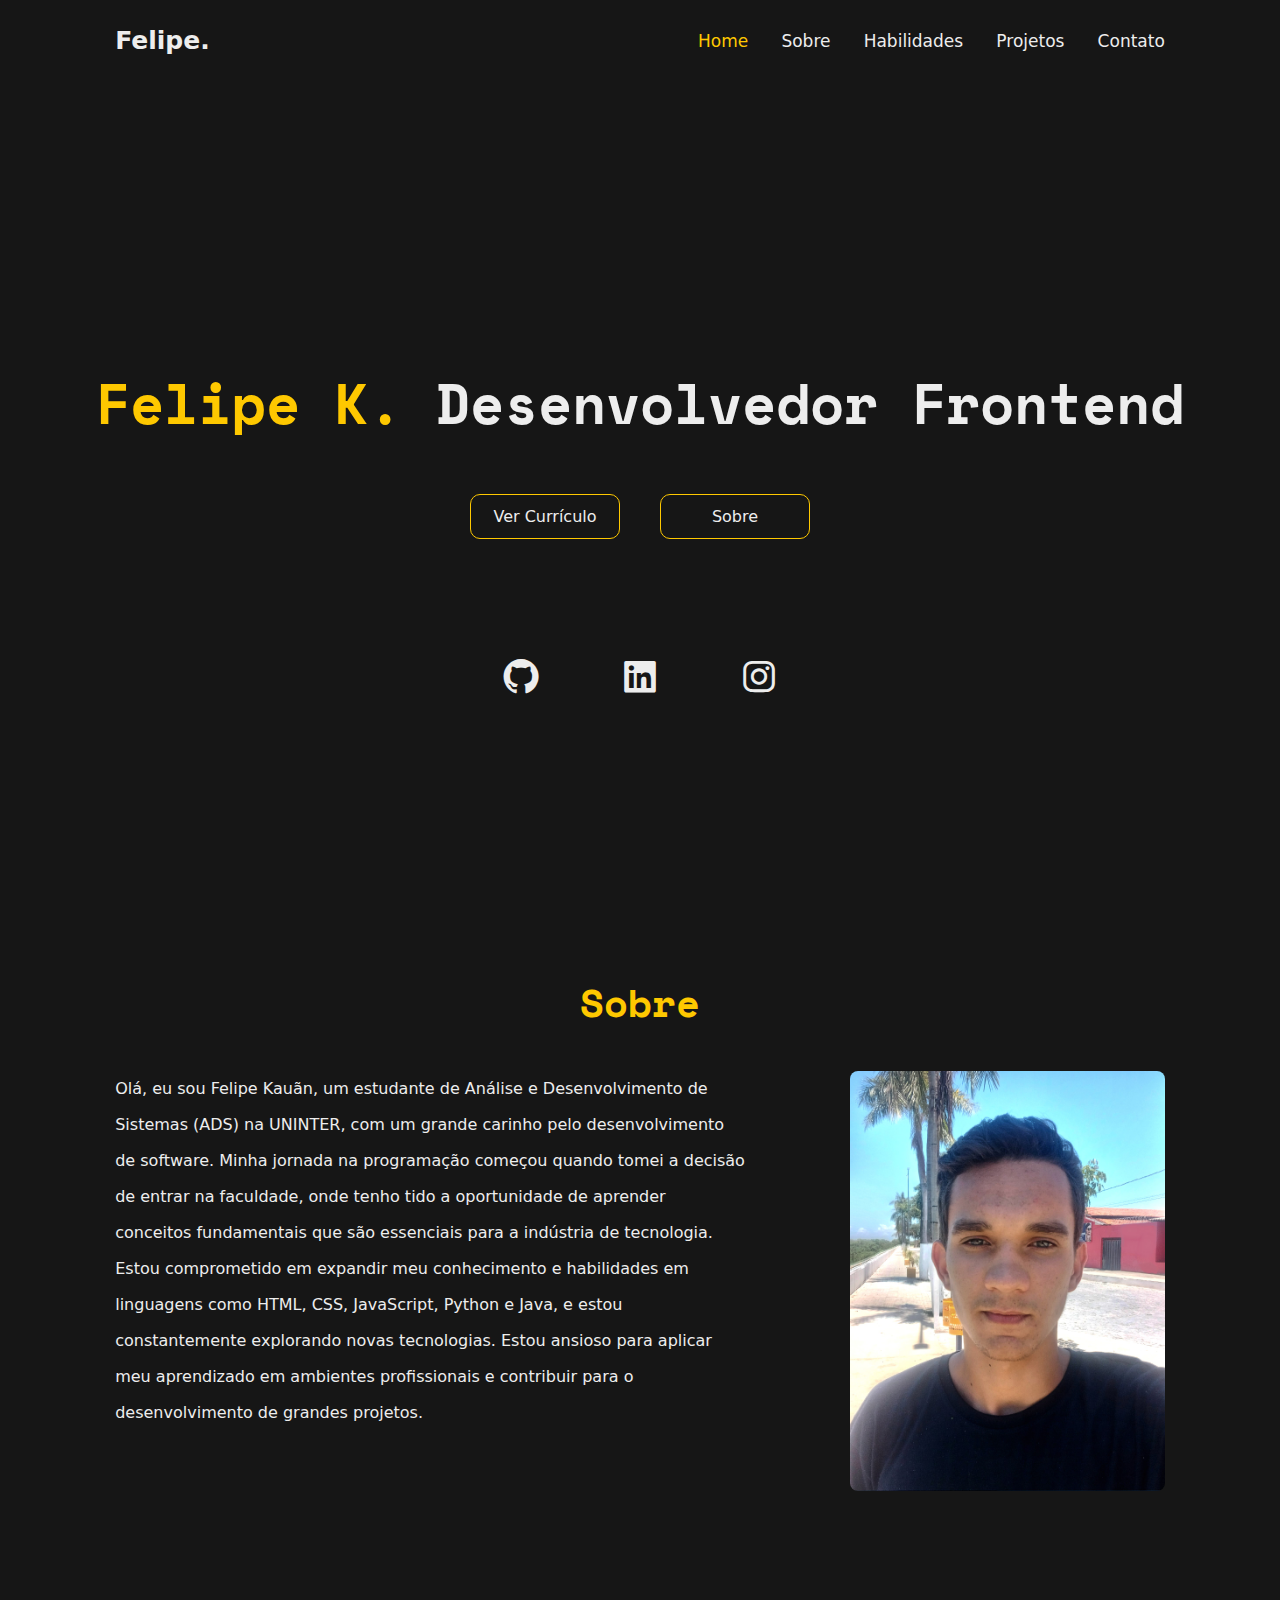
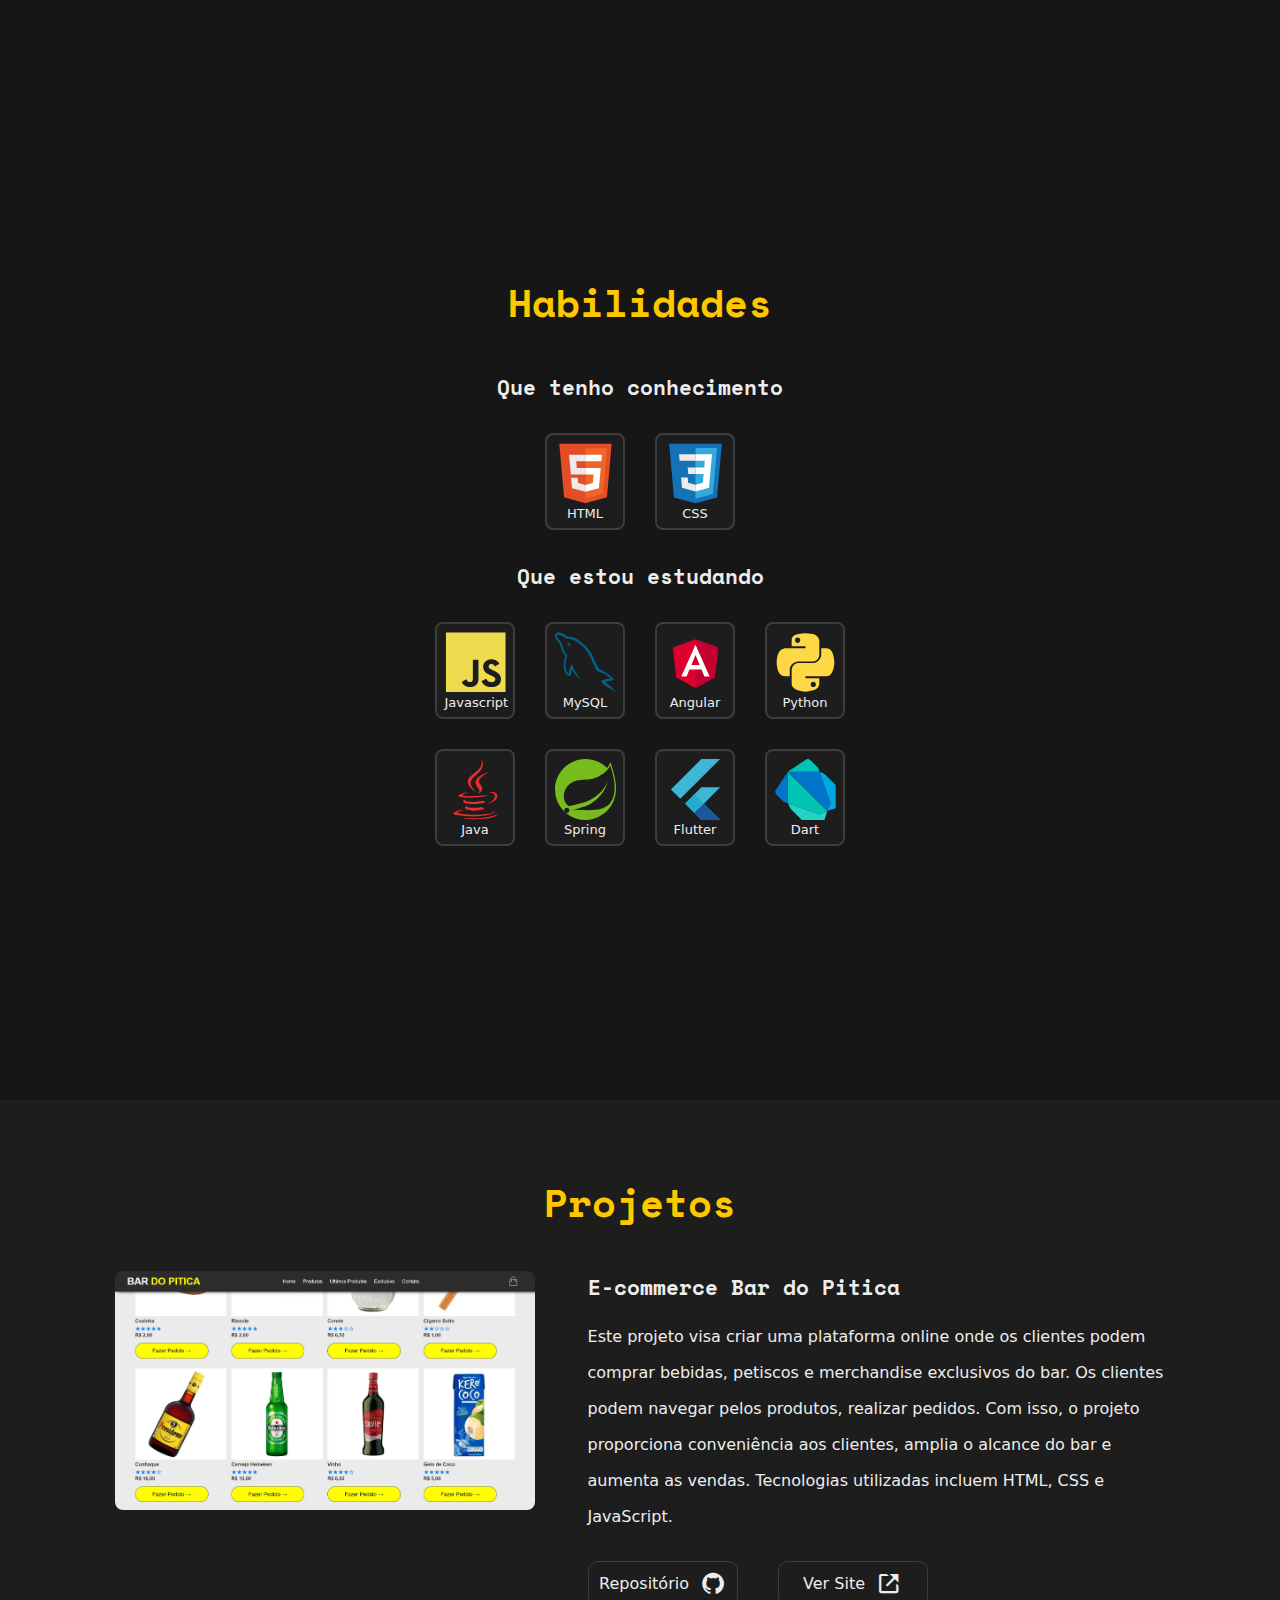
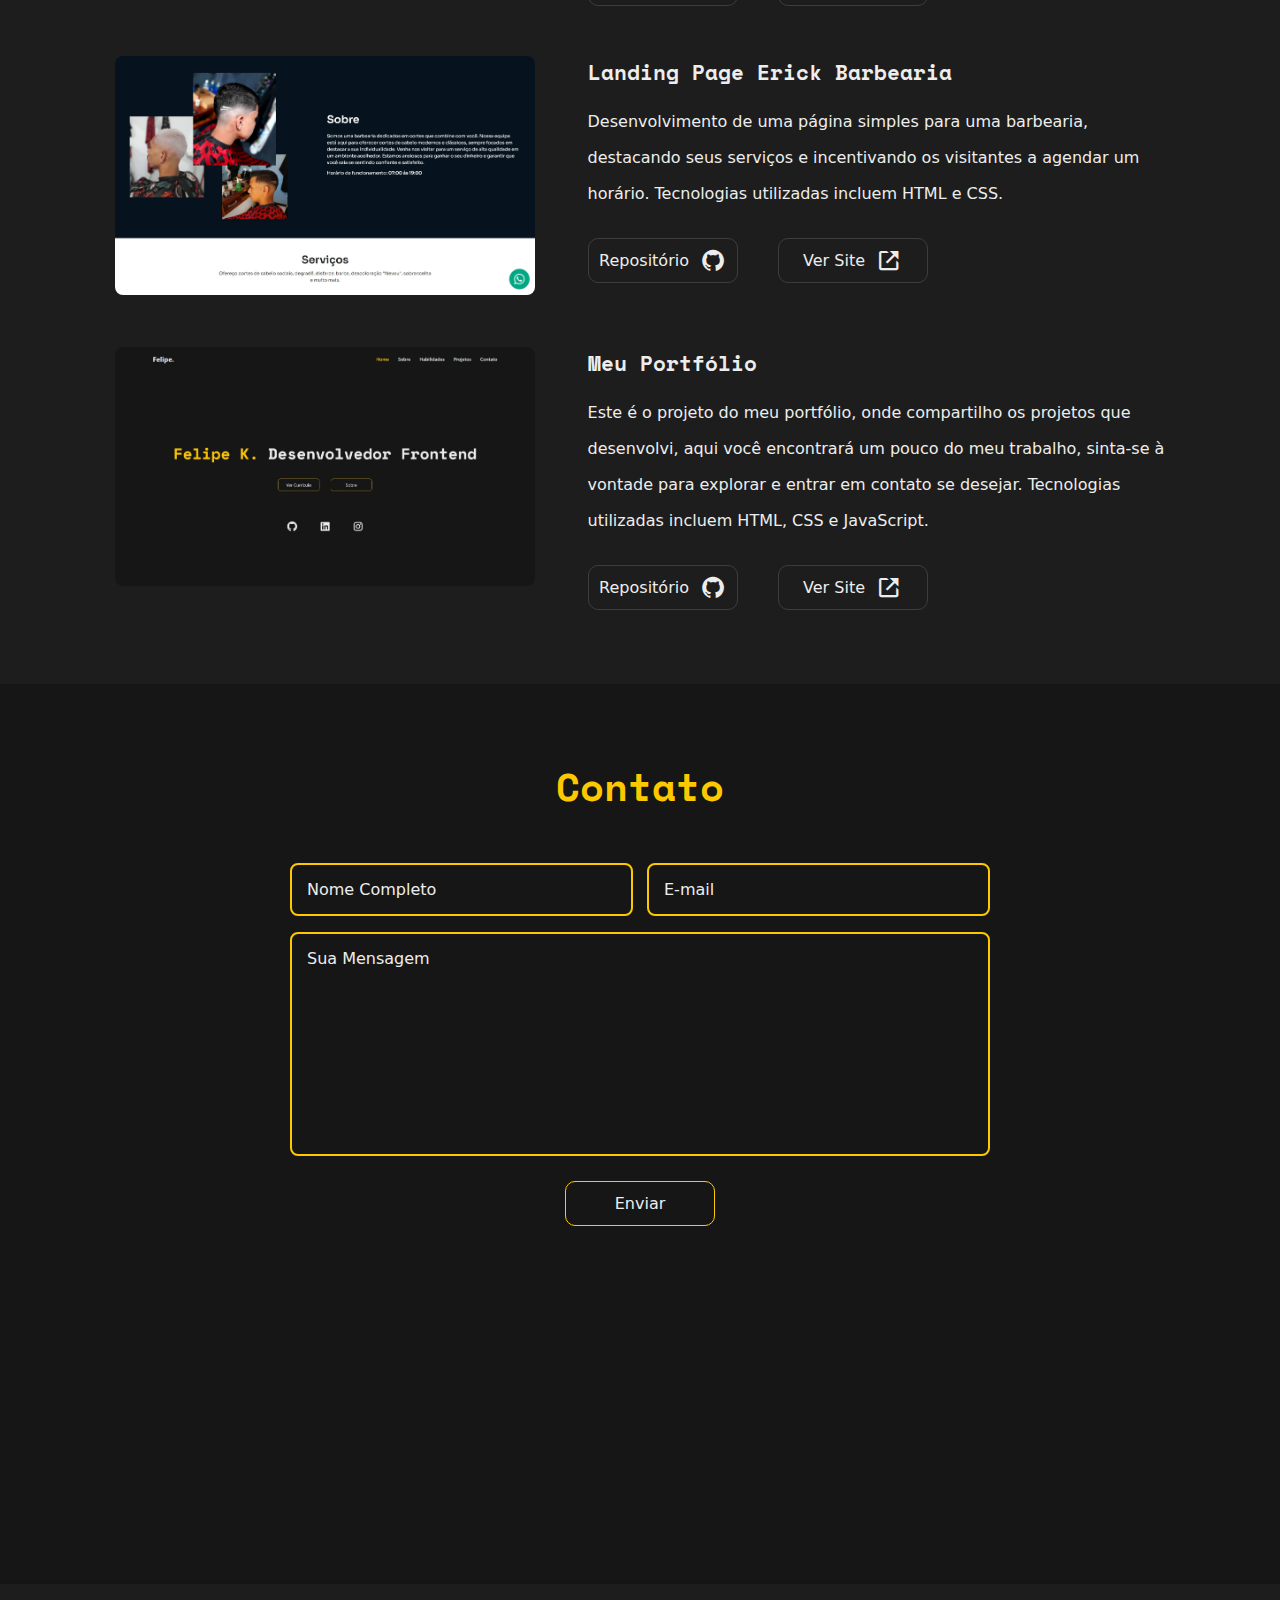
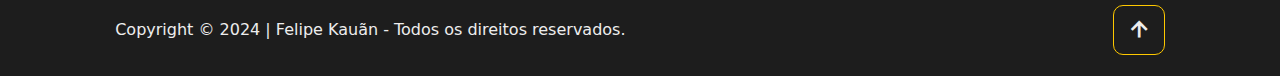
==== commit 90157037: "Portfolio v1.0.0" ====
--- a/index.html
+++ b/index.html
@@ -133,7 +133,7 @@
                 <!-- project 1 -->
                 <div class="project">
                     <div class="projects-img">
-                        <img src="images/project-img-1.jpg" alt="Imagem do E-commerce Bar do Pitica">
+                        <img src="images/project-img-01.jpg" alt="Imagem do E-commerce Bar do Pitica">
                     </div>
 
                     <div class="projects-text">
@@ -151,13 +151,13 @@
                 <!-- project 2 -->
                 <div class="project">
                     <div class="projects-img">
-                        <img src="images/project-img-2.jpg" alt="Imagem da Landing Page Erick Barbearia">
+                        <img src="images/project-img-02.jpg" alt="Imagem da Landing Page Erick Barbearia">
                     </div>
 
                     <div class="projects-text">
                         <h3 class="sub-title-h3">Landing Page Erick Barbearia</h3>
 
-                        <p>Desenvolvimento de uma página simples para uma barbearia, destacando seus serviços e incentivando os visitantes a agendar um horário. Utilizaremos HTML, CSS para criar uma experiência de usuário intuitiva e atrativa.</p>
+                        <p>Desenvolvimento de uma página simples para uma barbearia, destacando seus serviços e incentivando os visitantes a agendar um horário. Tecnologias utilizadas incluem HTML e CSS.</p>
 
                         <div class="btn-box">
                             <a href="https://github.com/felipekauan1/projeto-barbearia" class="btn" target="_blank">Repositório<i class='bx bxl-github'></i></a>
@@ -169,13 +169,13 @@
                 <!-- project 3 -->
                 <div class="project">
                     <div class="projects-img">
-                        <img src="images/projects-img.jpg" alt="Imagens dos Projetos">
+                        <img src="images/project-img-03.jpg" alt="Imagem do Portfólio">
                     </div>
 
                     <div class="projects-text">
-                        <h3 class="sub-title-h3">Em construção...</h3>
-
-                        <p>Pegue o café e espere um pouco, estou desenvolvendo o projeto.</p>
+                        <h3 class="sub-title-h3">Meu Portfólio</h3>
+
+                        <p>Este é o projeto do meu portfólio, onde compartilho os projetos que desenvolvi, aqui você encontrará um pouco do meu trabalho, sinta-se à vontade para explorar e entrar em contato se desejar. Tecnologias utilizadas incluem HTML, CSS e JavaScript.</p>
 
                         <div class="btn-box">
                             <a href="#" class="btn" target="_blank">Repositório<i class='bx bxl-github'></i></a>
--- a/styles/style.css
+++ b/styles/style.css
@@ -81,7 +81,7 @@
 .container {
     width: 100%;
     min-height: 100vh;
-    padding: 9% 0;
+    padding: 7% 0;
 }
 
 /* home section */
@@ -233,6 +233,10 @@
 }
 
 /* projects section */
+.projects {
+    background-color: var(--sc-color);
+}
+
 .projects-content {
     display: flex;
     align-items: center;
@@ -276,7 +280,7 @@
 }
 
 .projects-text .btn-box .btn:hover {
-    background: var(--sc-color);
+    background: var(--bg-color);
     color: var(--main-color);
 }
 
@@ -392,6 +396,11 @@
     /* html */
     html {
         font-size: 55%;
+    }
+
+    /* container */
+    .container {
+        padding: 9% 0;
     }
 }
 
